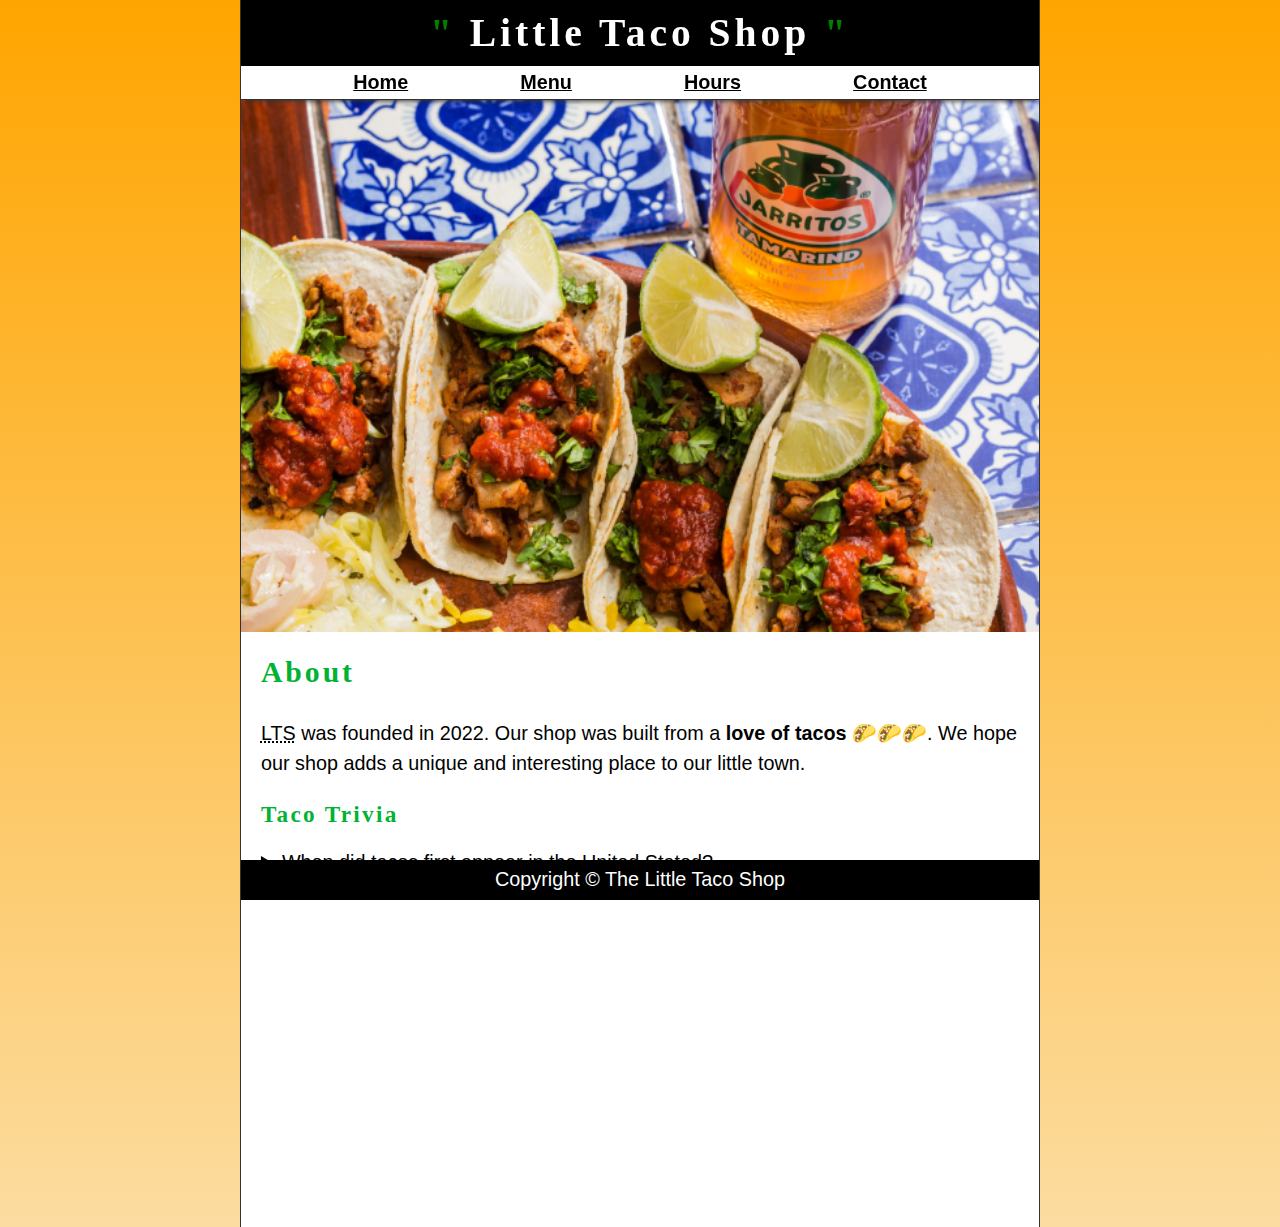
==== about.html @ 7a600999 "adding my shop template" ====
<!DOCTYPE html>
<html lang="en">
    <head>
        <meta charset="UTF-8">
        <meta name="viewport" content="width=device-width, initial-scale=1.0">
        <meta name="author" content="Boni Emma">
        <meta name="description" content="About The Little Taco Shop">
        <title>About - LTS</title>
        <link rel="icon" href="favicon.ico" type="image/x-icon">
        <link rel="stylesheet" href="styles.css">
    </head>
    <body>
        <header class="header">
            <h1 class="header__h1">Little Taco Shop</h1>
            <nav class="header__nav">
                <ul class="header__ul">
                    <li>
                        <a href="index.html">Home</a>
                    </li>
                    <li>
                        <a href="/#menu">Menu</a>
                    </li>
                    <li>
                        <a href="hours.html">Hours</a>
                    </li>
                    <li>
                        <a href="contact.html">Contact</a>
                    </li>
                </ul>
            </nav>
        </header>
    
        
        <section class="hero">
            <figure>
                <img src="img/tacos_delicioso.png" alt="Tacos Delicioso" title="Tacos Delicioso!" width="1000"
                    height="667">
                <figcaption class="offscreen">
                    Try the Delicious Tacos
                </figcaption>
            </figure>
        </section>

        <main class="main">
            <article id="about" class="main__article about">
                <h2>About</h2>
                <p>
                    <abbr title="The Little Taco Shop">LTS</abbr> was founded in <time datetime="2022">2022</time>. Our shop
                    was built from a <strong>love of tacos</strong> 🌮🌮🌮. We hope our shop adds a unique and interesting
                    place to our little town.
                </p>
                <aside class="about__trivia">
                    <h3>Taco Trivia</h3>
                    <details>
                        <summary>When did tacos first appear in the United Stated?</summary>
                        <p class="about__trivia-answer">
                            Jeffrey M. Pilcher, taco historian and professor of history at the University of Minnesota, says
                            the earliest mention of tacos in the United States are in a newspaper from <time
                                datetime="1905">1905</time>. (Source: <cite><a
                                    href="https://www.smithsonianmag.com/arts-culture/where-did-the-taco-come-from-81228162/"
                                    target="_blank">Smithsonian Magazine</a></cite>)
                        </p>
                    </details>
                </aside>
            </article>
        </main>
    
        <footer class="footer">
            <p>
                <span class="nowrap">Copyright &copy;</span> 
                <span class="nowrap">The Little Taco Shop</span> 
            </p>
        </footer>
    </body>
</html>
---- styles.css ----
/* ||RESET */

*,
*::after,
*::before{
    box-sizing: border-box;
    margin: 0;
    padding: 0;
}

img{
    display: block;
    max-width: 100%;
    height: auto;
}

input,button,textarea{
    font: inherit;
}

/* ||VARIABLES */

:root{
    /* ||FONTS*/
    --FF:sans-serif;
    --FF-HEADINGS:"Fugaz One",cursive;
    --FS:clamp(1rem,2.2vh,1.5rem);

    /* ||COLORS */
    --BGCOLOR-FADE:rgb(252,220,160);
    --BGCOLOR:orange;
    --BGIMAGE: linear-gradient(to bottom, var(--BGCOLOR),var(--BGCOLOR-FADE));
    --BODY-BGCOLOR:#fff;
    --BORDER-COLOR:#333;
    --FONT-COLOR:#000;
    --FOOTER-BGCOLOR:#000;
    --FOOTER-COLOR:#FFF;
    --HEADER-BGCOLOR:#000;
    --HEADER-COLOR:#FFF;
    --HERO-BGCOLOR:rgba(1,178,51,0.75);
    --HERO-COLOR:#FFF;
    --HIGHLLIGHT-COLOR:rgb(1,178,51);
    --LINK-ACTIVE:orange;
    --LINK-COLOR:#000;
    --LINK-HOVER:hsla(0,0%,0%, 0.6);
    --NAV-BGCOLOR:#FFF;

    /* ||BORDERS */
    --BORDER: 1px solid var(--BORDER-COLOR);
    --BORDER-RADIUS:15px;
    
    /* ||STANDARD PADDING */
    --PADDING-TB:0.25em;
    --PADDING-SIDES:2.5%;

    /* ||STANDARD MARGIN */
    --MARGIN: clamp(1em, 2.5vh,1.5em) 0;
}

/* ||DARK MODE */
@media (prefers-color-scheme: dark){
    :root{
        --BGCOLOR-FADE:gray;
        --BGCOLOR:#000;
        --BODY-BGCOLOR:#33;
        --BORDER-COLOR:whitesmoke;
        --FONT-COLOR:whitesmoke;
        --HEADER-COLOR:whitesmoke;
        --HERO-COLOR:#333;
        --LINK-ACTIVE:rgba(255, 166, 0, 0.404);
        --LINK-HOVER:orange;
        --NAV-BGCOLOR:rgb(20, 20, 20);
    }
}

 /* ||UTILITY */

 .offscreen{
     position: absolute;
     left: -10000px;
 }

 .nowrap{
     white-space: nowrap;
 }

 .center{
     text-align: center;
 }

  /* ||GENERAL STYLES */

  html{
      background-color: var(--BGCOLOR);
      background-image: var(--BGIMAGE);
      font-family: var(--FF);
      font-size: var(--FS);
      scroll-behavior: smooth;
  }

  body{
      background-color: var(--BODY-BGCOLOR);
      border-left: var(--BORDER);
      border-right: var(--BORDER);
      box-shadow: 0 0 10px var(--BORDER);
      color: var(--FONT-COLOR);
      margin: 0 auto;
      max-width: 800px;
      min-height: 100vh;
  }

  h1,h2,h3{
      font-family: var(--FF-HEADINGS);
      letter-spacing: 0.1em;
  }

  h2,h3{
      margin-bottom: 1em;
      color: var(--HIGHLLIGHT-COLOR);
  }

  p{
      line-height: 1.5;
  }

  a:any-link{
      color: var(--LINK-COLOR);
  }

  a:hover,
  a:focus{
      color: var(--LINK-HOVER);
  }

  a:active{
      color: var(--LINK-ACTIVE);
  }

  /* ||HEADER */
  .header{
      position: sticky;
      top: 0;
      z-index: 1;
  }

  .header__h1{
      background-color: var(--HEADER-BGCOLOR);
      color: var(--HEADER-COLOR);
      padding: var(--PADDING-TB) var(--PADDING-SIDES);
      text-align: center;
  }

  .header__nav{
      background-color: var(--NAV-BGCOLOR);
      border-bottom: var(--BORDER);
      box-shadow: 0 6px 5px -5px var(--BORDER-COLOR);
      font-weight: bold;
  }

  .header__ul{
      padding: var(--PADDING-TB) var(--PADDING-SIDES);
      list-style-type: none;
      display: flex;
      justify-content: space-evenly;
      gap: 1rem;
  }

  /* ||HERO */

  .hero{
      position: relative;
  }

  .hero__h2{
      background-color: var(--HERO-BGCOLOR);
      color: var(--HERO-COLOR);
      padding: 0.25em 0.5em;
      letter-spacing: 0.2rem;
      text-shadow: 2px 2px 2px var(--BORDER-COLOR);
      position: absolute;
      left: 20px;
      top: -100px;
      animation: showWelcome 0.5s ease-in-out 1s forwards;
  }


  @keyframes showWelcome {
      0%{
          top: 20px;
          transform: skew(0deg, -5deg) scaleY(0);
      }

      80%{
        top: 30px;
        transform: skew(-10deg, 5deg) scaleY(1.2);
      }

      100%{
        top: 20px;
        transform: skew(10deg, 5deg) scaleY(1);
      }
      
  }

  /* ||FOOTER */

  .footer{
      position: sticky;
      bottom:0;
      background-color: var(--FOOTER-BGCOLOR);
      color: var(--FOOTER-COLOR);
      padding: var(--PADDING-TB) var(--PADDING-SIDES);
      text-align: center;
  }

  /* ||MAIN */

  .main{
    padding: var(--PADDING-TB) var(--PADDING-SIDES);

  }

  .main__article{
      scroll-margin-top: 6.5rem;
      margin: var(--MARGIN);
  }

  .main__article:first-child{
      margin-top: 1em;
  }

  .main__article:last-child{
    min-height: calc(100vh - 20rem);
}

/* ||ABOUT */
.about__trivia{
    margin: var(--MARGIN);
}

.about__trivia-answer{
    margin-top: 1em;
}

/* ||CONTACT */

.contact__h2{
    margin: 0;
}

.contact__fieldset{
    border: none;
}

.contact__p{
    margin: 1em 0;
}

.contact__label{
    display: block;
    font-weight: bold;
}

.contact__input,
.contact__textarea{
    padding: 0.5em;
    border-radius: var(--BORDER-RADIUS);
    border-width: 2px;
    width: 100%;
}

.contact__button{
    padding: 0.5em;
    border-radius: var(--BORDER-RADIUS);
    background-color: var(--HIGHLLIGHT-COLOR);
}

thead, tbody, tfoot, tr{
    display: contents;
}

.menu__container{
    display: grid;
    grid-template-columns: repeat(3,1fr);
    grid-template-areas: 
    "hd1 hd2 hd3"
    "cr cr1 cr1p"
    "cr cr2 cr2p"
    "cr cr3 cr3p"
    "sf sf1 sf1p"
    "sf sf2 sf2p"
    "sf sf3 sf3p"
    "cs cs cs"
    ;
    gap: 0.5em;
    margin-bottom: 1em;
}

.menu__cr{
    grid-area: cr;
}

.menu__sf{
    grid-area: sf;
}

.menu__cs{
    grid-area: cs;
}

.menu__cr,
.menu__sf, 
.menu__cs,
.menu__header{
    color: var(--HIGHLLIGHT-COLOR);
    font-weight: bold;
    height: 100%;
    display: grid;
    place-content: center;
}

.menu__header,
.menu__item{
    width: 100%;
    padding: 1em;
    border: medium ridge var(--BORDER-COLOR);
}

.menu__item{
    display: grid;
    place-content: center;
}

thead th:first-child{
    border-top-left-radius: var(--BORDER-RADIUS);
}

thead th:last-child{
    border-top-right-radius: var(--BORDER-RADIUS);
}

tfoot td{
    border-bottom-left-radius: var(--BORDER-RADIUS);
}

tfoot td{
    border-bottom-right-radius: var(--BORDER-RADIUS);
}


/* ||MEDIA QUERY */
@media screen and (min-width: 576px){
    .header__h1::before{
        content: '" ';
        color: green;
    }

    .header__h1::after{
        content: ' "';
        color: green;
    }

    .menu__header,
    .menu__cr,
    .menu__sf,
    .menu__cs{
        font-size: 125%;
    }
}
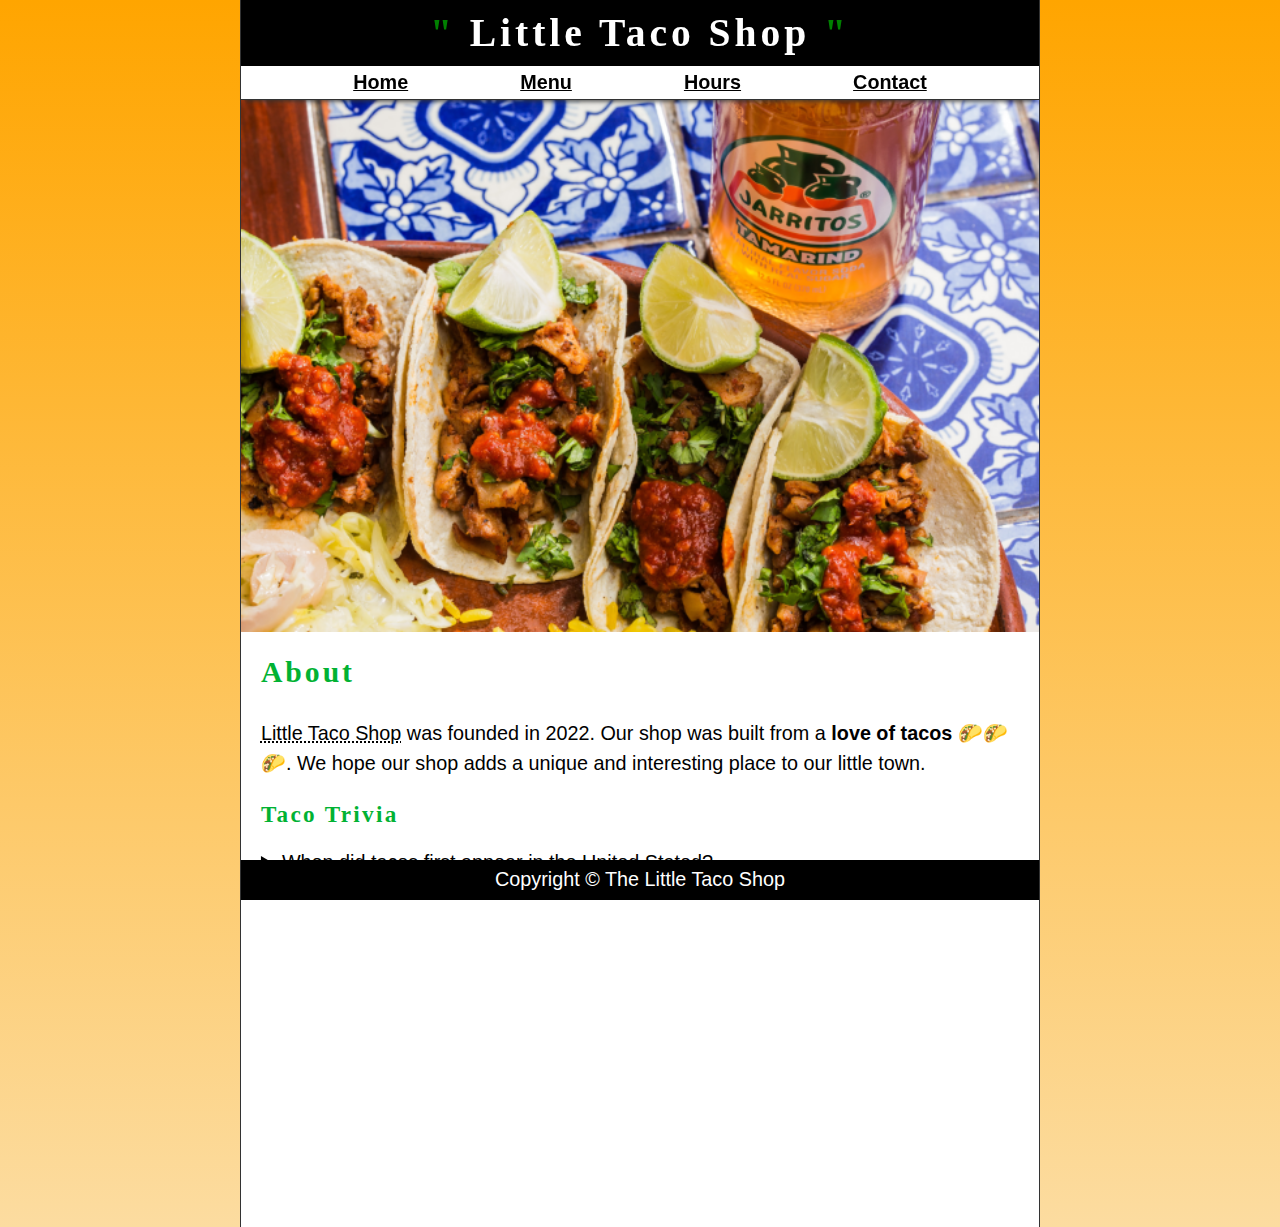
==== commit 50757e60: "Merge pull request #1 from royalBoni/readme" ====
--- a/about.html
+++ b/about.html
@@ -45,7 +45,7 @@
             <article id="about" class="main__article about">
                 <h2>About</h2>
                 <p>
-                    <abbr title="The Little Taco Shop">LTS</abbr> was founded in <time datetime="2022">2022</time>. Our shop
+                    <abbr title="The Little Taco Shop">Little Taco Shop</abbr> was founded in <time datetime="2022">2022</time>. Our shop
                     was built from a <strong>love of tacos</strong> 🌮🌮🌮. We hope our shop adds a unique and interesting
                     place to our little town.
                 </p>
